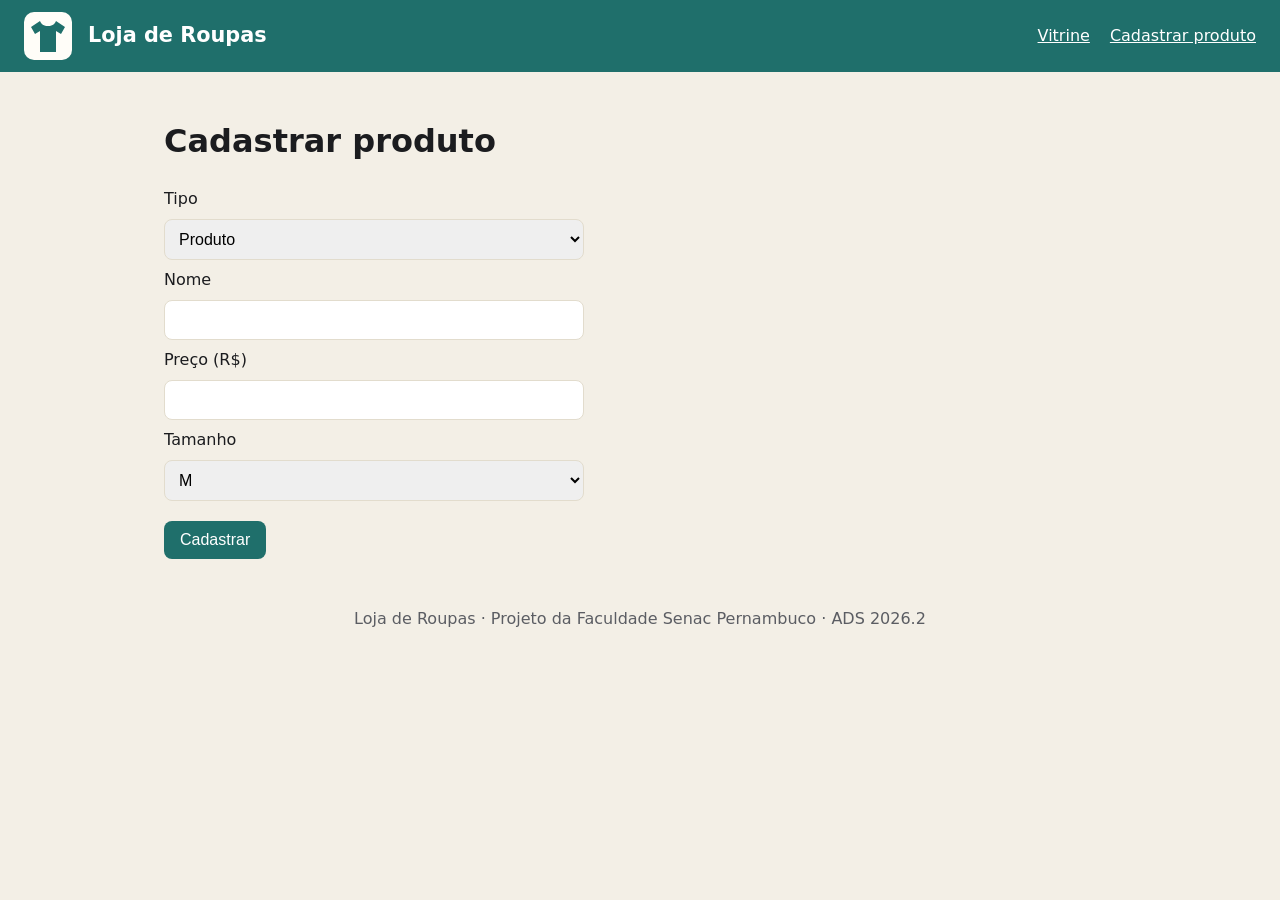
==== front/cadastro.html @ 2678b9d6 "Fase 3-3: formulário acessível e responsivo" ====
<!doctype html>
<html lang="pt-BR">
<head>
  <meta charset="utf-8">
  <meta name="viewport" content="width=device-width, initial-scale=1">
  <title>Cadastrar produto · Loja de Roupas</title>
  <link rel="stylesheet" href="estilo.css">
</head>
<body>
  <header>
    <img src="img/logo.svg" alt="Logotipo da Loja de Roupas: uma camiseta" width="48" height="48">
    <p>Loja de Roupas</p>
    <nav aria-label="Principal">
      <a href="index.html">Vitrine</a>
      <a href="cadastro.html">Cadastrar produto</a>
    </nav>
  </header>

  <main>
    <h1>Cadastrar produto</h1>

    <form class="formulario">
      <label for="tipo">Tipo</label>
      <select id="tipo" name="tipo">
        <option value="Produto">Produto</option>
        <option value="Camiseta">Camiseta</option>
        <option value="Calca">Calça</option>
      </select>

      <label for="nome">Nome</label>
      <input id="nome" name="nome" type="text" required>

      <label for="preco">Preço (R$)</label>
      <input id="preco" name="preco" type="number" min="0.01" step="0.01" required>

      <label for="tamanho">Tamanho</label>
      <select id="tamanho" name="tamanho" required>
        <option>PP</option><option>P</option><option selected>M</option>
        <option>G</option><option>GG</option>
      </select>

      <button type="submit">Cadastrar</button>
    </form>
  </main>

  <footer>
    <p>Loja de Roupas · Projeto da Faculdade Senac Pernambuco · ADS 2026.2</p>
  </footer>
</body>
</html>
---- front/estilo.css ----
/* Etapa 17: o visual da loja (Aula 11) */

:root {
  --verde: #1f6f6b;
  --tinta: #1b1c1f;
  --fundo: #f3efe6;
  --cartao: #fffdf8;
  --borda: #e2dccd;
}

* { box-sizing: border-box; }       /* largura inclui padding e borda */

body {
  margin: 0;
  font-family: system-ui, sans-serif;
  color: var(--tinta);
  background: var(--fundo);
  line-height: 1.5;
}

/* cabeçalho: logo, nome e menu numa linha só (Flexbox) */
header {
  display: flex;
  align-items: center;
  gap: 16px;
  padding: 12px 24px;
  background: var(--verde);
  color: #fff;
}
header p { font-size: 1.3rem; font-weight: 700; margin: 0; }
nav { margin-left: auto; display: flex; gap: 20px; }
nav a { color: #fff; }

main { max-width: 1000px; margin: 0 auto; padding: 24px; }

/* a vitrine: cartões em grade (Grid) */
section {
  display: grid;
  grid-template-columns: repeat(3, 1fr);
  gap: 20px;
}
section h2 { grid-column: 1 / -1; margin: 0; }

article {
  background: var(--cartao);
  border: 1px solid var(--borda);
  border-radius: 12px;
  padding: 16px;
}
article h3 { margin-top: 0; }

button {
  background: var(--verde);
  color: #fff;
  border: 0;
  border-radius: 8px;
  padding: 10px 16px;
  font-size: 1rem;
  cursor: pointer;
}

footer { padding: 24px; text-align: center; color: #5b5d63; }
footer p { margin: 0; }

/* Etapa 18: formulário e telas pequenas */

.formulario {
  display: flex;
  flex-direction: column;     /* um campo embaixo do outro */
  gap: 8px;
  max-width: 420px;
}
.formulario input,
.formulario select {
  font-size: 1rem;
  padding: 10px;
  border: 1px solid var(--borda);
  border-radius: 8px;
}
.formulario button { margin-top: 12px; align-self: flex-start; }

/* celular: uma coluna de cartões e menu embaixo do nome */
@media (max-width: 700px) {
  section { grid-template-columns: 1fr; }
  header { flex-wrap: wrap; }
  nav { margin-left: 0; width: 100%; }
}
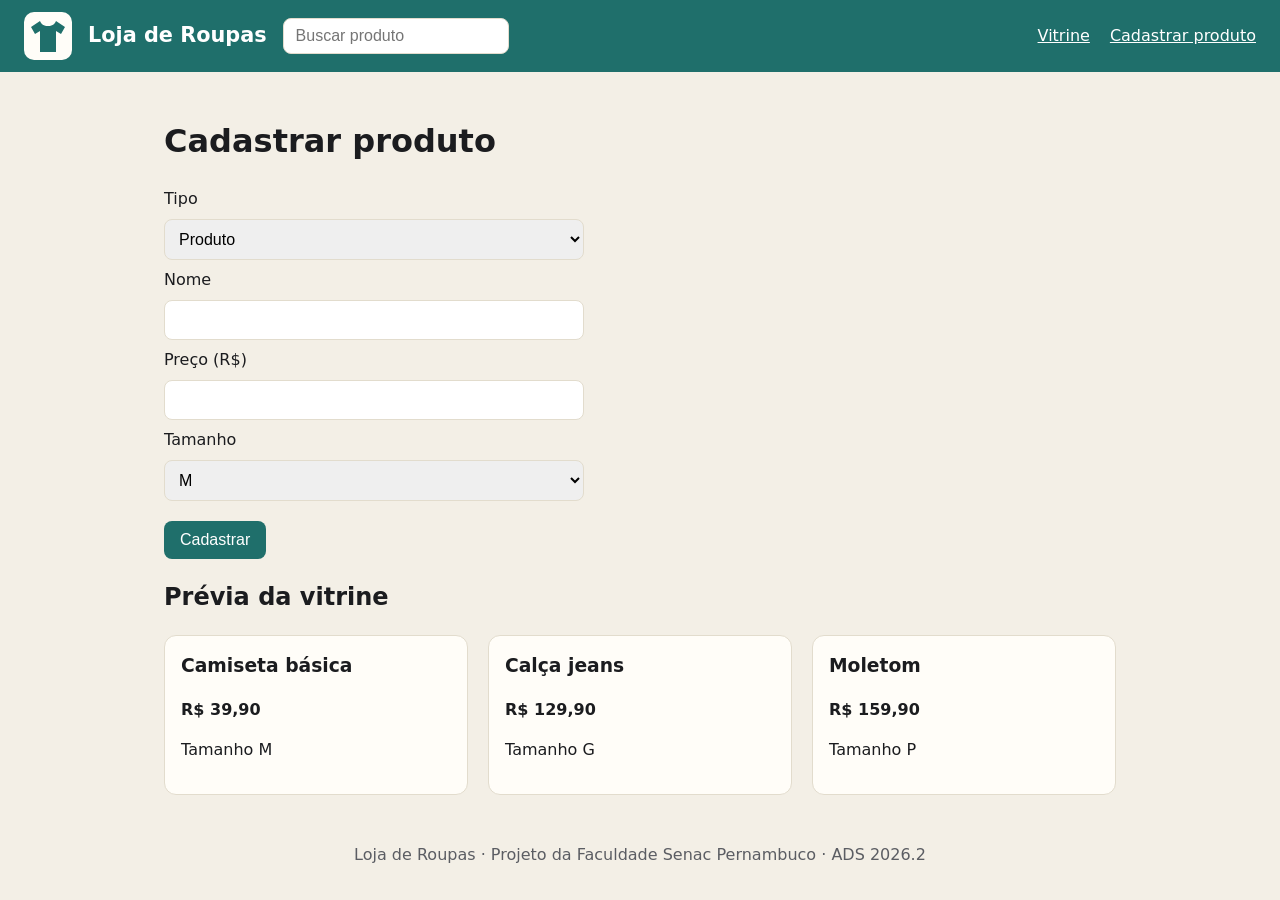
==== commit 58ae26ea: "Fase 3-3: formulário com validação" ====
--- a/front/cadastro.html
+++ b/front/cadastro.html
@@ -10,6 +10,8 @@
   <header>
     <img src="img/logo.svg" alt="Logotipo da Loja de Roupas: uma camiseta" width="48" height="48">
     <p>Loja de Roupas</p>
+    <label for="busca" class="so-leitor-de-tela">Buscar produto</label>
+    <input id="busca" type="search" placeholder="Buscar produto">
     <nav aria-label="Principal">
       <a href="index.html">Vitrine</a>
       <a href="cadastro.html">Cadastrar produto</a>
@@ -19,7 +21,7 @@
   <main>
     <h1>Cadastrar produto</h1>
 
-    <form class="formulario">
+    <form id="form-produto" class="formulario" novalidate>
       <label for="tipo">Tipo</label>
       <select id="tipo" name="tipo">
         <option value="Produto">Produto</option>
@@ -41,10 +43,16 @@
 
       <button type="submit">Cadastrar</button>
     </form>
+    <p id="aviso" role="status"></p>
+
+    <h2 id="titulo-produtos">Prévia da vitrine</h2>
+    <section id="vitrine" aria-labelledby="titulo-produtos"></section>
   </main>
 
   <footer>
     <p>Loja de Roupas · Projeto da Faculdade Senac Pernambuco · ADS 2026.2</p>
   </footer>
+
+  <script src="app.js"></script>
 </body>
 </html>
--- a/front/estilo.css
+++ b/front/estilo.css
@@ -28,6 +28,12 @@
   color: #fff;
 }
 header p { font-size: 1.3rem; font-weight: 700; margin: 0; }
+header input[type="search"] {
+  font-size: 1rem;
+  padding: 8px 12px;
+  border: 1px solid var(--borda);
+  border-radius: 8px;
+}
 nav { margin-left: auto; display: flex; gap: 20px; }
 nav a { color: #fff; }
 
@@ -39,7 +45,6 @@
   grid-template-columns: repeat(3, 1fr);
   gap: 20px;
 }
-section h2 { grid-column: 1 / -1; margin: 0; }
 
 article {
   background: var(--cartao);
@@ -85,3 +90,13 @@
   header { flex-wrap: wrap; }
   nav { margin-left: 0; width: 100%; }
 }
+
+/* rótulo que só o leitor de tela enxerga (o placeholder não substitui o label) */
+.so-leitor-de-tela {
+  position: absolute;
+  width: 1px;
+  height: 1px;
+  overflow: hidden;
+  clip: rect(0 0 0 0);
+  white-space: nowrap;
+}
